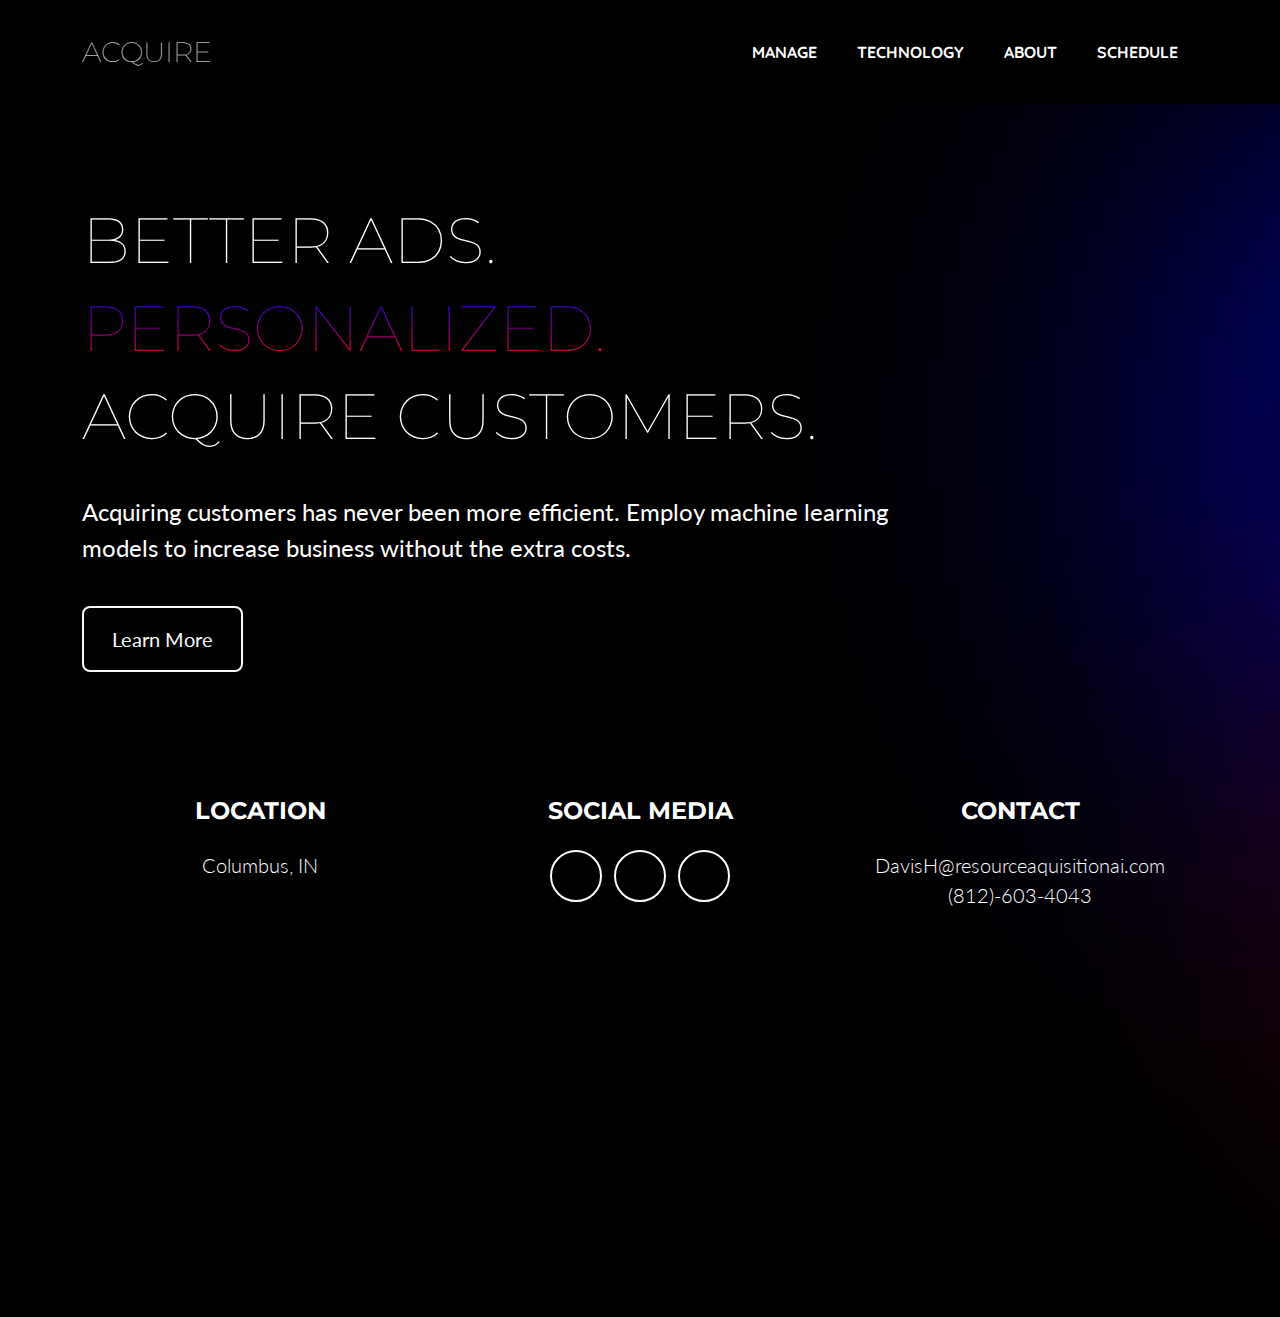
==== index.html @ 077f4767 "Add files via upload" ====
<!DOCTYPE html>
<html lang="en">
    <head>
        <meta charset="utf-8" />
        <meta name="viewport" content="width=device-width, initial-scale=1, shrink-to-fit=no" />
        <meta name="description" content="" />
        <meta name="author" content="" />
        <title>Acquire AI</title>
        <!-- Favicon-->
        <link rel="icon" type="image/x-icon" href="assets/favicon.ico" />
        <!-- Font Awesome icons (free version)-->
        <script src="https://use.fontawesome.com/releases/v6.1.0/js/all.js" crossorigin="anonymous"></script>
        <!-- Google fonts-->
        <link href="https://fonts.googleapis.com/css?family=Montserrat:400,700" rel="stylesheet" type="text/css" />
        <link href="https://fonts.googleapis.com/css?family=Lato:400,700,400italic,700italic" rel="stylesheet" type="text/css" />
        <!-- Core theme CSS (includes Bootstrap)-->
        <link href="./resources/css/styles.css" rel="stylesheet" />
        <link rel="preconnect" href="https://fonts.googleapis.com"><link rel="preconnect" href="https://fonts.gstatic.com" crossorigin><link href="https://fonts.googleapis.com/css2?family=Quicksand:wght@300&display=swap" rel="stylesheet">
    </head>
    <body id="page-top">
        <!--Graident in top right corner-->
        <div class="index_page_circle">
            
        </div>
        <!-- Navigation-->
        <nav class="navbar navbar-expand-lg bg-secondary text-uppercase fixed-top" id="mainNav">
            <div class="container">
                <!-- this is the header on top left of page-->
                <a class="navbar-brand" href="./manage.html" target="_self">Acquire</a>
                <button class="navbar-toggler text-uppercase font-weight-bold bg-primary text-white rounded" type="button" data-bs-toggle="collapse" data-bs-target="#navbarResponsive" aria-controls="navbarResponsive" aria-expanded="false" aria-label="Toggle navigation">
                    Menu
                    <i class="fas fa-bars"></i>
                </button>
                <div class="collapse navbar-collapse" id="navbarResponsive">
                    <ul class="navbar-nav ms-auto">
                        <li class="nav-item mx-0 mx-lg-1"><a class="nav-link py-3 px-0 px-lg-3 rounded" href="./manage.html">Manage</a></li>
                        <li class="nav-item mx-0 mx-lg-1"><a class="nav-link py-3 px-0 px-lg-3 rounded" href="./technology.html">Technology</a></li>
                        <li class="nav-item mx-0 mx-lg-1"><a class="nav-link py-3 px-0 px-lg-3 rounded" href="./about.html">About</a></li>
                        <li class="nav-item mx-0 mx-lg-1"><a class="nav-link py-3 px-0 px-lg-3 rounded" href="./schedule.html">Schedule</a></li>
                    </ul>
                </div>
            </div>
        </nav>
        
        <!-- Masthead-->
        <header class="masthead bg-primary text-white text-center">
            <div class="container d-flex align-items-center flex-column">
                <!-- Masthead Avatar Image-->
                <!-- Masthead Heading-->
                <h1 class="firsthead masthead-heading text-uppercase mb-0">Better Ads.</h1>
                <h1 class="firsthead masthead-heading text-uppercase colorGrad">Personalized.</h1>
                <h1 class="firsthead masthead-heading text-uppercase mb-0 colorsyuh">Acquire Customers.</h1>
                <!-- Icon Divider-->
                <!-- Masthead Subheading-->
                <p class="masthead-subheading font-weight-light mb-0">
                    Acquiring customers has never been more efficient. Employ machine learning <br>
                    models to increase business without the extra costs.
                </p>
                <!--button-->
                <div class="text-center mt-4">
                    <a class="btn btn-xl btn-outline-light" href="https://www.resourceacquisitionai.com/">
                       
                        Learn More
                    </a>
                </div>
            </div>
        </header>
        <!--Manage page section-->
        <section class="page page-section portfolio" id="page1">
            <h1>Manage</h1>


        </section>

        
        
        <!-- Technology Section-->
        
        <!-- About Section-->
        
        <!-- Contact Section-->
        
        <!-- Footer-->
        <footer class="footer text-center">
            <div class="container">
                <div class="row">
                    <!-- Footer Location-->
                    <div class="col-lg-4 mb-5 mb-lg-0 footerCenter">
                        <h4 class="text-uppercase mb-4">Location</h4>
                        <p class="lead mb-0">
                            
                            
                            Columbus, IN 
                        </p>
                    </div>
                    <!-- Footer Social Icons-->
                    <div class="col-lg-4 mb-5 mb-lg-0 footerCenter">
                        <h4 class="text-uppercase mb-4">Social Media</h4>
                        <a class="btn btn-outline-light btn-social mx-1" href="#!"><i class="fab fa-fw fa-facebook-f"></i></a>
                        <a class="btn btn-outline-light btn-social mx-1" href="#!"><i class="fab fa-fw fa-twitter"></i></a>
                        <a class="btn btn-outline-light btn-social mx-1" href="#!"><i class="fab fa-fw fa-linkedin-in"></i></a>
                       
                    </div>

                    <!-- Footer Contact -->
                    <div class="col-lg-4 mb-5 mb-lg-0 footerCenter">
                        <h4 class="text-uppercase mb-4">Contact</h4>
                        <p class="lead mb-0">
                            DavisH@resourceaquisitionai.com
                            <br>(812)-603-4043

                            
                            
                        </p>
                    </div>
                    
                </div>
            </div>
        </footer>
        <!-- Copyright Section-->
        
        <!-- Portfolio Modals-->
        <!-- Portfolio Modal 1-->
        <div class="portfolio-modal modal fade" id="portfolioModal1" tabindex="-1" aria-labelledby="portfolioModal1" aria-hidden="true">
            <div class="modal-dialog modal-xl">
                <div class="modal-content">
                    <div class="modal-header border-0"><button class="btn-close" type="button" data-bs-dismiss="modal" aria-label="Close"></button></div>
                    <div class="modal-body text-center pb-5">
                        <div class="container">
                            <div class="row justify-content-center">
                                <div class="col-lg-8">
                                    <!-- Portfolio Modal - Title-->
                                    <h2 class="portfolio-modal-title text-secondary text-uppercase mb-0">Log Cabin</h2>
                                    <!-- Icon Divider-->
                                    <div class="divider-custom">
                                        <div class="divider-custom-line"></div>
                                        <div class="divider-custom-icon"><i class="fas fa-star"></i></div>
                                        <div class="divider-custom-line"></div>
                                    </div>
                                    <!-- Portfolio Modal - Image-->
                                    <img class="img-fluid rounded mb-5" src="assets/img/portfolio/cabin.png" alt="..." />
                                    <!-- Portfolio Modal - Text-->
                                    <p class="mb-4">Lorem ipsum dolor sit amet, consectetur adipisicing elit. Mollitia neque assumenda ipsam nihil, molestias magnam, recusandae quos quis inventore quisquam velit asperiores, vitae? Reprehenderit soluta, eos quod consequuntur itaque. Nam.</p>
                                    <button class="btn btn-primary" data-bs-dismiss="modal">
                                        <i class="fas fa-xmark fa-fw"></i>
                                        Close Window
                                    </button>
                                </div>
                            </div>
                        </div>
                    </div>
                </div>
            </div>
        </div>
        <!-- Portfolio Modal 2-->
        <div class="portfolio-modal modal fade" id="portfolioModal2" tabindex="-1" aria-labelledby="portfolioModal2" aria-hidden="true">
            <div class="modal-dialog modal-xl">
                <div class="modal-content">
                    <div class="modal-header border-0">
                        <button class="btn-close" type="button" data-bs-dismiss="modal" aria-label="Close"></button>
                    </div>
                    <div class="modal-body text-center pb-5">
                        <div class="container">
                            <div class="row justify-content-center">
                                <div class="col-lg-8">
                                    <!-- Portfolio Modal - Title-->
                                    <h2 class="portfolio-modal-title text-secondary text-uppercase mb-0">Tasty Cake</h2>
                                    <!-- Icon Divider-->
                                    <div class="divider-custom">
                                        <div class="divider-custom-line"></div>
                                        <div class="divider-custom-icon"><i class="fas fa-star"></i></div>
                                        <div class="divider-custom-line"></div>
                                    </div>
                                    <!-- Portfolio Modal - Image-->
                                    <img class="img-fluid rounded mb-5" src="assets/img/portfolio/cake.png" alt="..." />
                                    <!-- Portfolio Modal - Text-->
                                    <p class="mb-4">Lorem ipsum dolor sit amet, consectetur adipisicing elit. Mollitia neque assumenda ipsam nihil, molestias magnam, recusandae quos quis inventore quisquam velit asperiores, vitae? Reprehenderit soluta, eos quod consequuntur itaque. Nam.</p>
                                    <button class="btn btn-primary" data-bs-dismiss="modal">
                                        <i class="fas fa-xmark fa-fw"></i>
                                        Close Window
                                    </button>
                                </div>
                            </div>
                        </div>
                    </div>
                </div>
            </div>
        </div>
        <!-- Portfolio Modal 3-->
        <div class="portfolio-modal modal fade" id="portfolioModal3" tabindex="-1" aria-labelledby="portfolioModal3" aria-hidden="true">
            <div class="modal-dialog modal-xl">
                <div class="modal-content">
                    <div class="modal-header border-0"><button class="btn-close" type="button" data-bs-dismiss="modal" aria-label="Close"></button></div>
                    <div class="modal-body text-center pb-5">
                        <div class="container">
                            <div class="row justify-content-center">
                                <div class="col-lg-8">
                                    <!-- Portfolio Modal - Title-->
                                    <h2 class="portfolio-modal-title text-secondary text-uppercase mb-0">Circus Tent</h2>
                                    <!-- Icon Divider-->
                                    <div class="divider-custom">
                                        <div class="divider-custom-line"></div>
                                        <div class="divider-custom-icon"><i class="fas fa-star"></i></div>
                                        <div class="divider-custom-line"></div>
                                    </div>
                                    <!-- Portfolio Modal - Image-->
                                    <img class="img-fluid rounded mb-5" src="assets/img/portfolio/circus.png" alt="..." />
                                    <!-- Portfolio Modal - Text-->
                                    <p class="mb-4">Lorem ipsum dolor sit amet, consectetur adipisicing elit. Mollitia neque assumenda ipsam nihil, molestias magnam, recusandae quos quis inventore quisquam velit asperiores, vitae? Reprehenderit soluta, eos quod consequuntur itaque. Nam.</p>
                                    <button class="btn btn-primary" data-bs-dismiss="modal">
                                        <i class="fas fa-xmark fa-fw"></i>
                                        Close Window
                                    </button>
                                </div>
                            </div>
                        </div>
                    </div>
                </div>
            </div>
        </div>
        <!-- Portfolio Modal 4-->
        <div class="portfolio-modal modal fade" id="portfolioModal4" tabindex="-1" aria-labelledby="portfolioModal4" aria-hidden="true">
            <div class="modal-dialog modal-xl">
                <div class="modal-content">
                    <div class="modal-header border-0"><button class="btn-close" type="button" data-bs-dismiss="modal" aria-label="Close"></button></div>
                    <div class="modal-body text-center pb-5">
                        <div class="container">
                            <div class="row justify-content-center">
                                <div class="col-lg-8">
                                    <!-- Portfolio Modal - Title-->
                                    <h2 class="portfolio-modal-title text-secondary text-uppercase mb-0">Controller</h2>
                                    <!-- Icon Divider-->
                                    <div class="divider-custom">
                                        <div class="divider-custom-line"></div>
                                        <div class="divider-custom-icon"><i class="fas fa-star"></i></div>
                                        <div class="divider-custom-line"></div>
                                    </div>
                                    <!-- Portfolio Modal - Image-->
                                    <img class="img-fluid rounded mb-5" src="assets/img/portfolio/game.png" alt="..." />
                                    <!-- Portfolio Modal - Text-->
                                    <p class="mb-4">Lorem ipsum dolor sit amet, consectetur adipisicing elit. Mollitia neque assumenda ipsam nihil, molestias magnam, recusandae quos quis inventore quisquam velit asperiores, vitae? Reprehenderit soluta, eos quod consequuntur itaque. Nam.</p>
                                    <button class="btn btn-primary" data-bs-dismiss="modal">
                                        <i class="fas fa-xmark fa-fw"></i>
                                        Close Window
                                    </button>
                                </div>
                            </div>
                        </div>
                    </div>
                </div>
            </div>
        </div>
        <!-- Portfolio Modal 5-->
        <div class="portfolio-modal modal fade" id="portfolioModal5" tabindex="-1" aria-labelledby="portfolioModal5" aria-hidden="true">
            <div class="modal-dialog modal-xl">
                <div class="modal-content">
                    <div class="modal-header border-0"><button class="btn-close" type="button" data-bs-dismiss="modal" aria-label="Close"></button></div>
                    <div class="modal-body text-center pb-5">
                        <div class="container">
                            <div class="row justify-content-center">
                                <div class="col-lg-8">
                                    <!-- Portfolio Modal - Title-->
                                    <h2 class="portfolio-modal-title text-secondary text-uppercase mb-0">Locked Safe</h2>
                                    <!-- Icon Divider-->
                                    <div class="divider-custom">
                                        <div class="divider-custom-line"></div>
                                        <div class="divider-custom-icon"><i class="fas fa-star"></i></div>
                                        <div class="divider-custom-line"></div>
                                    </div>
                                    <!-- Portfolio Modal - Image-->
                                    <img class="img-fluid rounded mb-5" src="assets/img/portfolio/safe.png" alt="..." />
                                    <!-- Portfolio Modal - Text-->
                                    <p class="mb-4">Lorem ipsum dolor sit amet, consectetur adipisicing elit. Mollitia neque assumenda ipsam nihil, molestias magnam, recusandae quos quis inventore quisquam velit asperiores, vitae? Reprehenderit soluta, eos quod consequuntur itaque. Nam.</p>
                                    <button class="btn btn-primary" data-bs-dismiss="modal">
                                        <i class="fas fa-xmark fa-fw"></i>
                                        Close Window
                                    </button>
                                </div>
                            </div>
                        </div>
                    </div>
                </div>
            </div>
        </div>
        <!-- Portfolio Modal 6-->
        <div class="portfolio-modal modal fade" id="portfolioModal6" tabindex="-1" aria-labelledby="portfolioModal6" aria-hidden="true">
            <div class="modal-dialog modal-xl">
                <div class="modal-content">
                    <div class="modal-header border-0"><button class="btn-close" type="button" data-bs-dismiss="modal" aria-label="Close"></button></div>
                    <div class="modal-body text-center pb-5">
                        <div class="container">
                            <div class="row justify-content-center">
                                <div class="col-lg-8">
                                    <!-- Portfolio Modal - Title-->
                                    <h2 class="portfolio-modal-title text-secondary text-uppercase mb-0">Submarine</h2>
                                    <!-- Icon Divider-->
                                    <div class="divider-custom">
                                        <div class="divider-custom-line"></div>
                                        <div class="divider-custom-icon"><i class="fas fa-star"></i></div>
                                        <div class="divider-custom-line"></div>
                                    </div>
                                    <!-- Portfolio Modal - Image-->
                                    <img class="img-fluid rounded mb-5" src="assets/img/portfolio/submarine.png" alt="..." />
                                    <!-- Portfolio Modal - Text-->
                                    <p class="mb-4">Lorem ipsum dolor sit amet, consectetur adipisicing elit. Mollitia neque assumenda ipsam nihil, molestias magnam, recusandae quos quis inventore quisquam velit asperiores, vitae? Reprehenderit soluta, eos quod consequuntur itaque. Nam.</p>
                                    <button class="btn btn-primary" data-bs-dismiss="modal">
                                        <i class="fas fa-xmark fa-fw"></i>
                                        Close Window
                                    </button>
                                </div>
                            </div>
                        </div>
                    </div>
                </div>
            </div>
        </div>
        <!-- Bootstrap core JS-->
        <script src="https://cdn.jsdelivr.net/npm/bootstrap@5.1.3/dist/js/bootstrap.bundle.min.js"></script>
        <!-- Core theme JS-->
        <script src="./resources/scripts.js"></script>
        <!-- * * * * * * * * * * * * * * * * * * * * * * * * * * * * * * * * * * * * * * * *-->
        <!-- * *                               SB Forms JS                               * *-->
        <!-- * * Activate your form at https://startbootstrap.com/solution/contact-forms * *-->
        <!-- * * * * * * * * * * * * * * * * * * * * * * * * * * * * * * * * * * * * * * * *-->
        <script src="https://cdn.startbootstrap.com/sb-forms-latest.js"></script>
    </body>
</html>
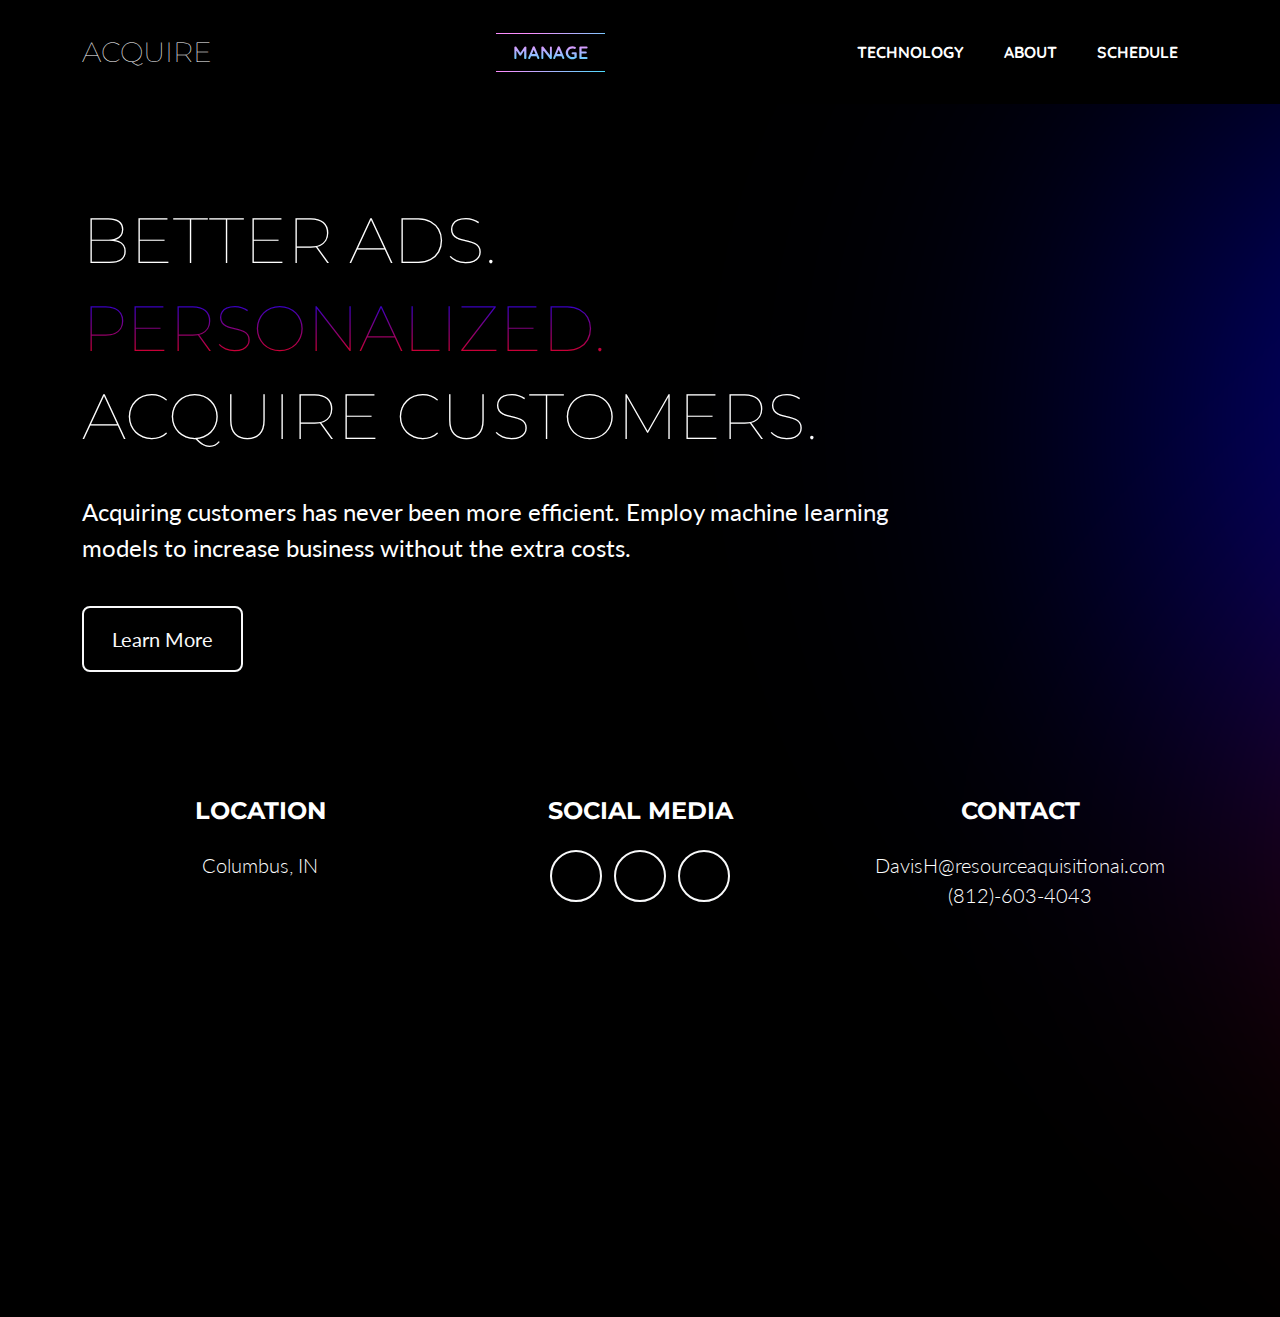
==== commit d041699d: "Add files via upload" ====
--- a/index.html
+++ b/index.html
@@ -26,17 +26,17 @@
         <nav class="navbar navbar-expand-lg bg-secondary text-uppercase fixed-top" id="mainNav">
             <div class="container">
                 <!-- this is the header on top left of page-->
-                <a class="navbar-brand" href="./manage.html" target="_self">Acquire</a>
+                <a class="navbar-brand" href="./index.html" target="_self">Acquire</a>
                 <button class="navbar-toggler text-uppercase font-weight-bold bg-primary text-white rounded" type="button" data-bs-toggle="collapse" data-bs-target="#navbarResponsive" aria-controls="navbarResponsive" aria-expanded="false" aria-label="Toggle navigation">
                     Menu
                     <i class="fas fa-bars"></i>
                 </button>
                 <div class="collapse navbar-collapse" id="navbarResponsive">
                     <ul class="navbar-nav ms-auto">
-                        <li class="nav-item mx-0 mx-lg-1"><a class="nav-link py-3 px-0 px-lg-3 rounded" href="./manage.html">Manage</a></li>
+                        <li class="nav-item mx-0 mx-lg-1"><a  class="nav-link py-3 px-0 px-lg-3 rounded manage_color" href="./man.html">Manage</a></li>
                         <li class="nav-item mx-0 mx-lg-1"><a class="nav-link py-3 px-0 px-lg-3 rounded" href="./technology.html">Technology</a></li>
                         <li class="nav-item mx-0 mx-lg-1"><a class="nav-link py-3 px-0 px-lg-3 rounded" href="./about.html">About</a></li>
-                        <li class="nav-item mx-0 mx-lg-1"><a class="nav-link py-3 px-0 px-lg-3 rounded" href="./schedule.html">Schedule</a></li>
+                        <li class="nav-item mx-0 mx-lg-1"><a class="nav-link py-3 px-0 px-lg-3 rounded" href="https://calendly.com/xprose7820" target="_blank">Schedule</a></li>
                     </ul>
                 </div>
             </div>
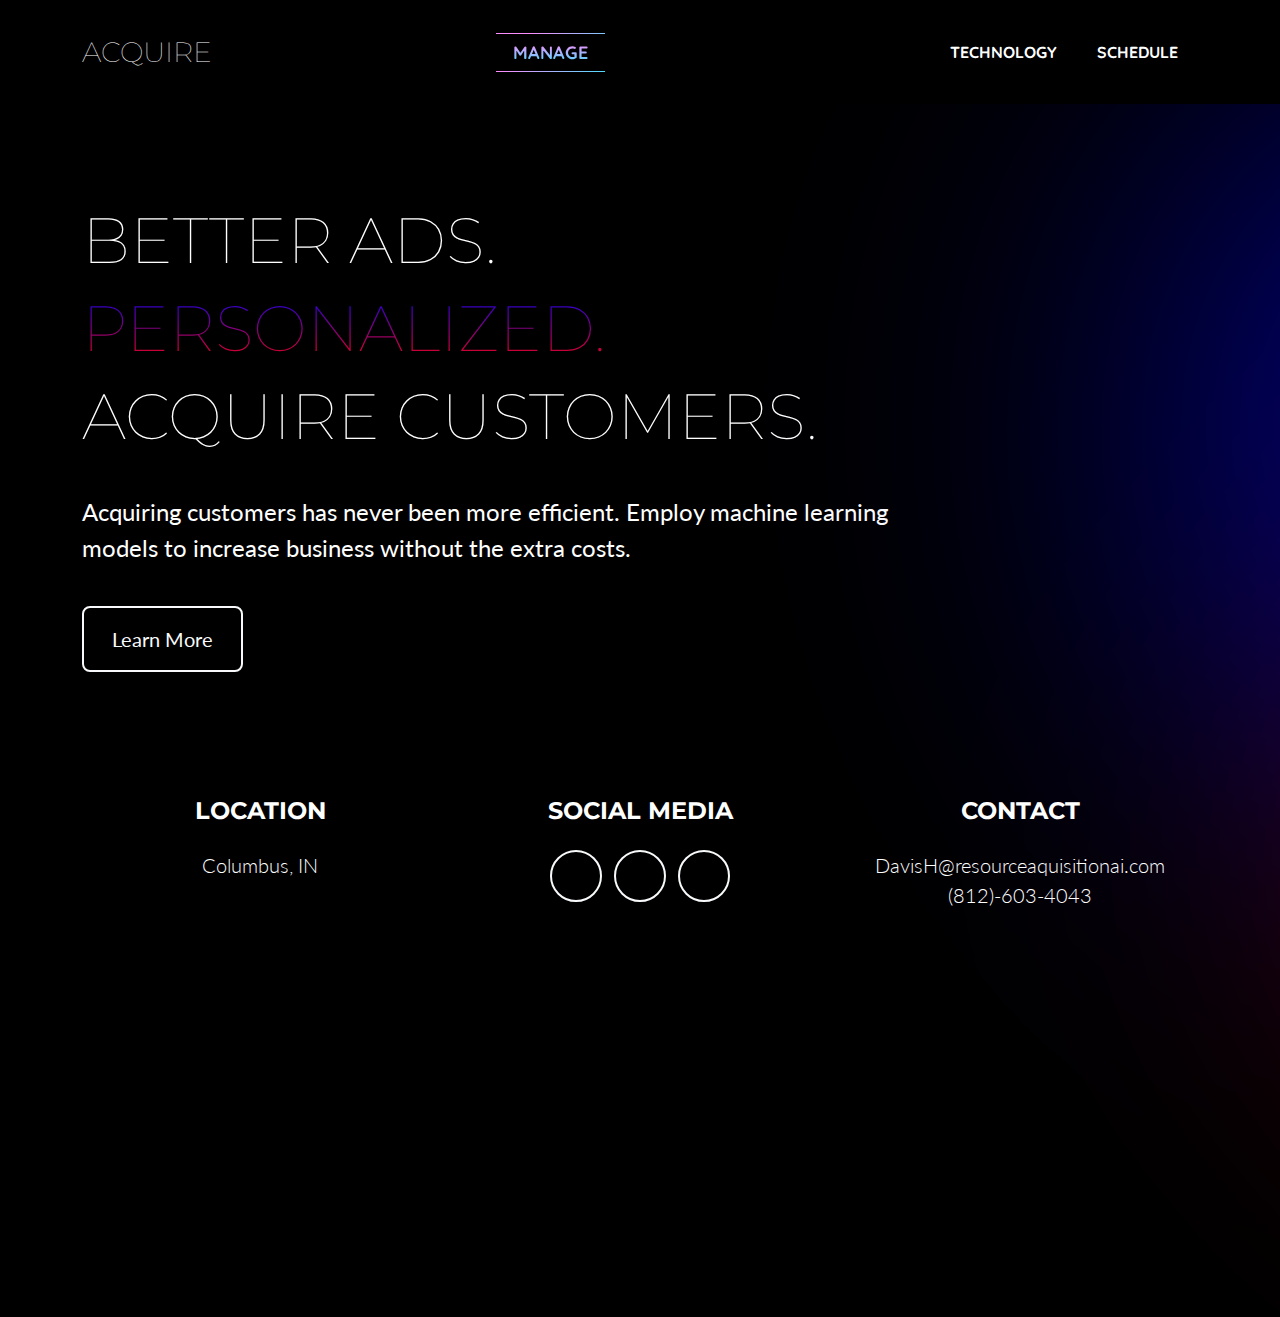
==== commit c6a54ed1: "Add files via upload" ====
--- a/index.html
+++ b/index.html
@@ -35,7 +35,7 @@
                     <ul class="navbar-nav ms-auto">
                         <li class="nav-item mx-0 mx-lg-1"><a  class="nav-link py-3 px-0 px-lg-3 rounded manage_color" href="./man.html">Manage</a></li>
                         <li class="nav-item mx-0 mx-lg-1"><a class="nav-link py-3 px-0 px-lg-3 rounded" href="./technology.html">Technology</a></li>
-                        <li class="nav-item mx-0 mx-lg-1"><a class="nav-link py-3 px-0 px-lg-3 rounded" href="./about.html">About</a></li>
+                        
                         <li class="nav-item mx-0 mx-lg-1"><a class="nav-link py-3 px-0 px-lg-3 rounded" href="https://calendly.com/xprose7820" target="_blank">Schedule</a></li>
                     </ul>
                 </div>
